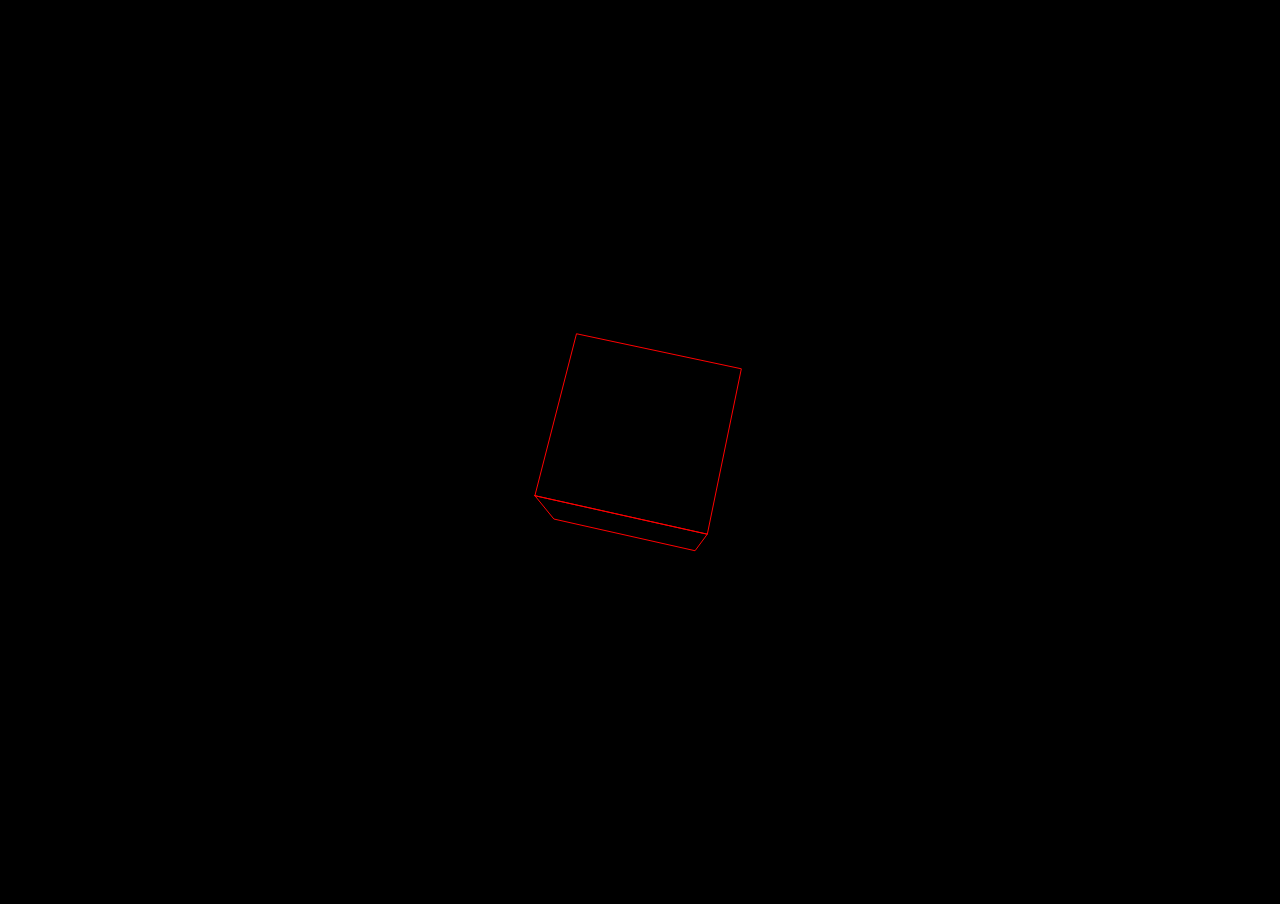
==== JavaScript/ThreeJs/20120525.html @ 3ffb6815 "add threejs fun learning demos" ====
<!doctype html>
<html>
	<head>
		<meta charset="utf-8" />
		<title>Sample Three.js</title>
		<style>
			body {
				
				width: 100%;
				height: 100%;
				padding: 0;
                margin: 0;
                overflow: hidden;
			}
			#container {
			    width: 100%;
				height: 100%;
				background: #000;
			}
		</style>
	</head>
	<body>
	    <div id="container"></div>
	</body>
	<script src="assets/jquery/jquery-1.7.2.min.js"></script>
	<script src="assets/threejs/Three.js"></script>

	<script type="text/javascript">
        var camera, scene, renderer,
        geometry, material, mesh;
        
        var $container = $('#container');
        
        var mouseX = 0, mouseY = 0;
		var windowHalfX = window.innerWidth / 2;
		var windowHalfY = window.innerHeight / 2;

        init();
        animate();

        function init() {            
            scene = new THREE.Scene();

            camera = new THREE.PerspectiveCamera( 60, window.innerWidth / window.innerHeight, 1, 10000 );
            camera.position.z = 1000;
            scene.add( camera );

            geometry = new THREE.CubeGeometry( 200, 200, 200 );
            material = new THREE.MeshBasicMaterial( { color: 0xff0000, wireframe: true } );

            mesh = new THREE.Mesh( geometry, material );
            scene.add( mesh );

            renderer = new THREE.CanvasRenderer();
            renderer.setSize( window.innerWidth, window.innerHeight );
            
            $container.append(renderer.domElement);

        }

        function animate() {            
            requestAnimationFrame( animate );
            render();

        }

        function render() {

            mesh.rotation.x += 0.03;
            mesh.rotation.y += 0.03;
            mesh.position.x = Math.random() * 0.01;
			mesh.position.y = Math.random() * 0.01;
			mesh.position.z = Math.random() * 0.01;
			
			camera.position.x += ( mouseX - camera.position.x ) * 0.05;
		    camera.position.y += ( - mouseY - camera.position.y ) * 0.05;            

            renderer.render( scene, camera );

        }
        
        $(window).resize(function() {
            windowHalfX = window.innerWidth / 2;
		    windowHalfY = window.innerHeight / 2;
		    
            camera.aspect = window.innerWidth / window.innerHeight;
            camera.updateProjectionMatrix();
            
            renderer.setSize( window.innerWidth , window.innerHeight );
        });
        
        $(window).mousemove(function(e){        
            mouseX = ( e.clientX - windowHalfX ) * 0.5;
			mouseY = ( e.clientY - windowHalfY ) * 0.5;            
        });
	</script>
</html>
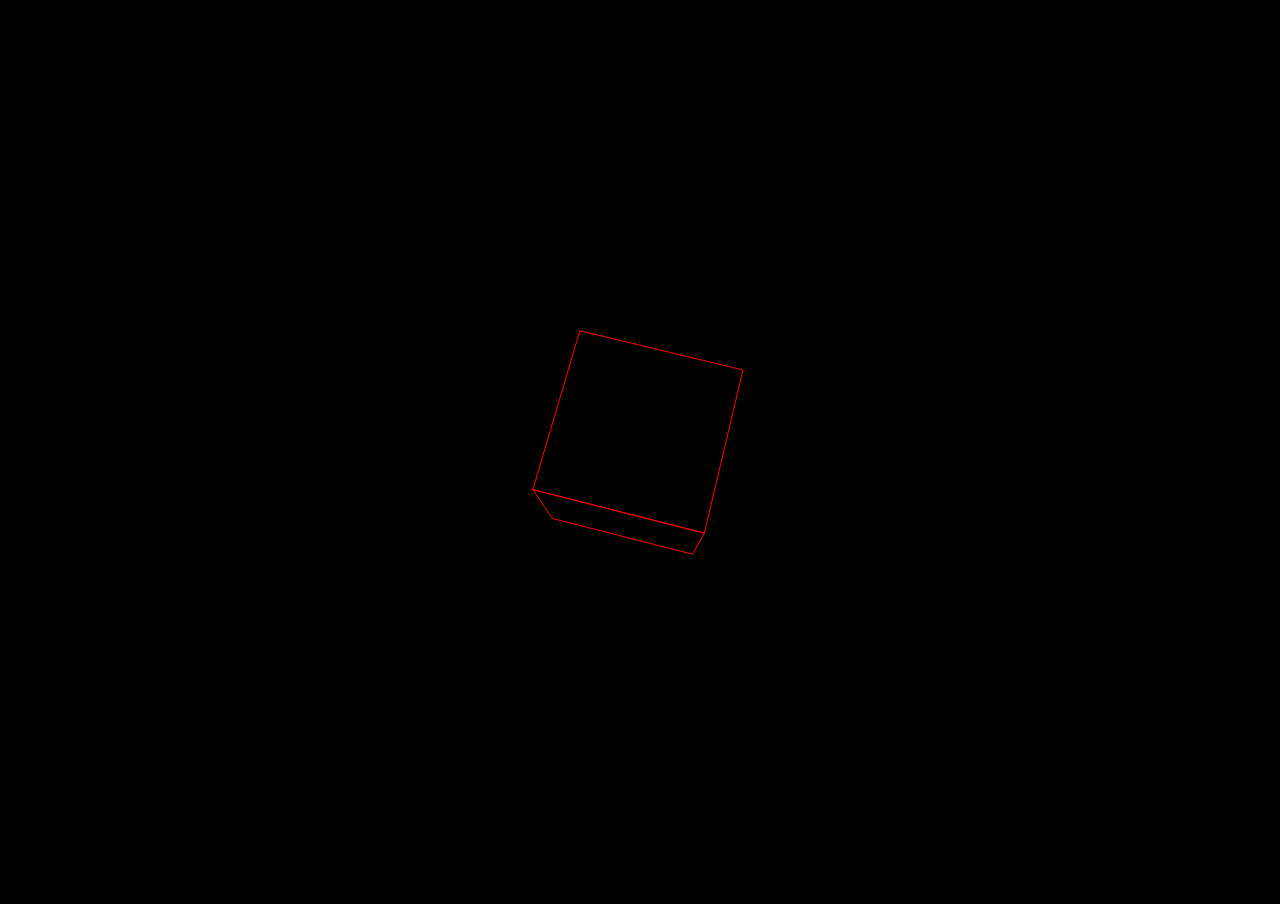
==== commit eba102a5: "add update for threejs fun demo" ====
--- a/JavaScript/ThreeJs/20120525.html
+++ b/JavaScript/ThreeJs/20120525.html
@@ -90,8 +90,8 @@
         });
         
         $(window).mousemove(function(e){        
-            mouseX = ( e.clientX - windowHalfX ) * 0.5;
-			mouseY = ( e.clientY - windowHalfY ) * 0.5;            
+            mouseX = ( e.clientX - windowHalfX ) * 1;
+			mouseY = ( e.clientY - windowHalfY ) * 1;            
         });
 	</script>
 </html>
